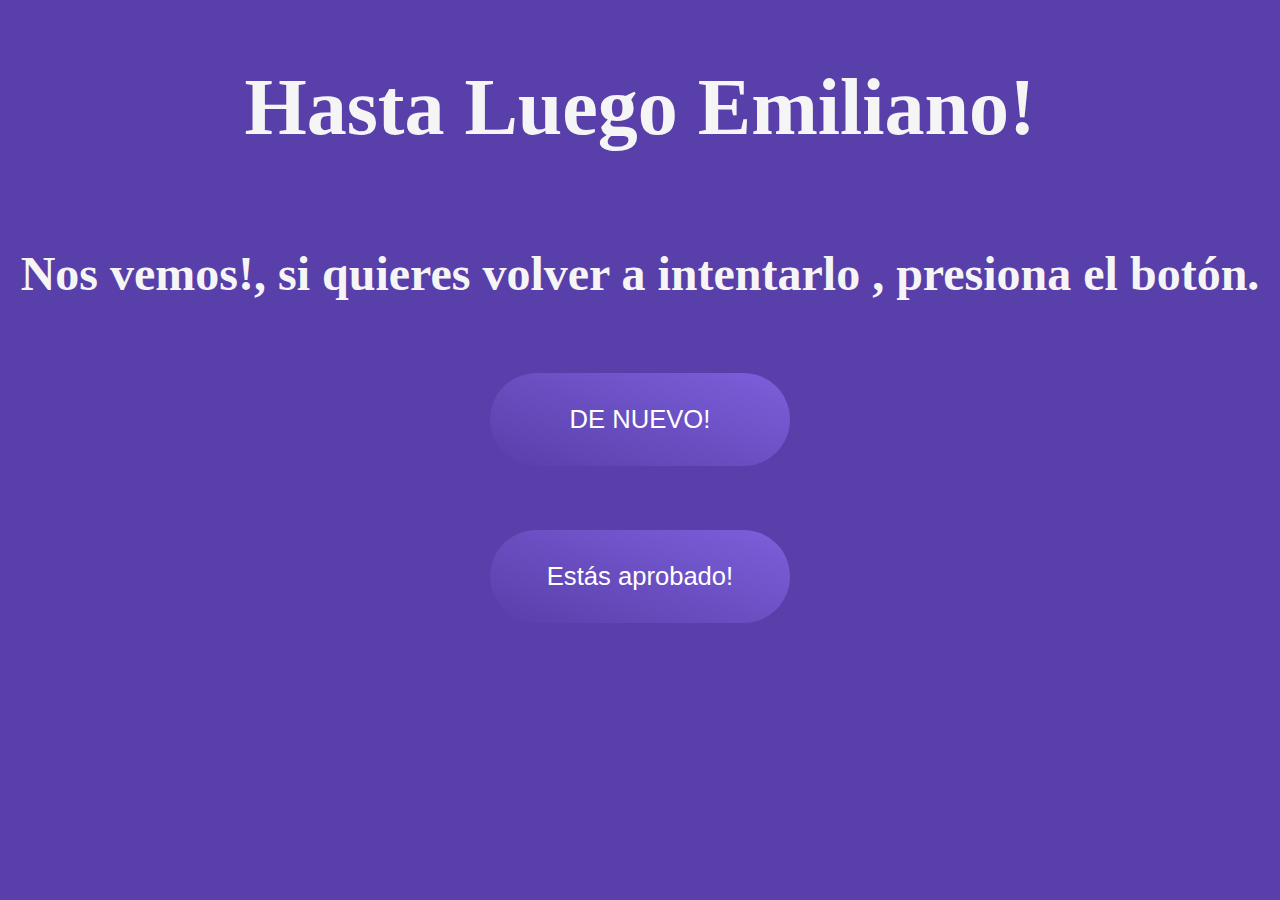
==== pregunta.html @ 810585a4 "Condicionales" ====
<!DOCTYPE html>
<html lang="en">
  <head>
    <meta charset="UTF-8" />
    <meta http-equiv="X-UA-Compatible" content="IE=edge" />
    <meta name="viewport" content="width=device-width, initial-scale=1.0" />
    <script src="./app.js"></script>
    <link rel="stylesheet" href="./style.css" />
    <title>Preguntas</title>
  </head>
  <body>
    <main>
      <h1>Hasta Luego Emiliano!</h1>
      <h2>Nos vemos!, si quieres volver a intentarlo , presiona el botón.</h2>
      <button class="boton">
        <a class="link" href="./pregunta.html">DE NUEVO!</a>
      </button>
      <button class="boton">
        <a class="link" href="./takeAbreak.html">Estás aprobado!</a>
      </button>
    </main>
  </body>
</html>
---- style.css ----
body {
  background-color: rgb(89, 63, 169);
}

h1 {
  font-size: 5rem;
  color: whitesmoke;
  text-align: center;
}
h2 {
  font-size: 3rem;
  color: whitesmoke;
  text-align: center;
}
main {
  display: flex;
  flex-direction: column;
  justify-content: center;
  align-items: center;
}
.boton {
  align-items: center;
  width: 300px;
  margin: 2rem;
  padding: 2rem;
  border-radius: 3rem;
  border: none;
  background-image: linear-gradient(20deg, rgb(89, 63, 169), rgb(124, 95, 219));
}
.link {
  color: white;
  font-size: 1.6rem;
  padding: 1rem;
  text-align: center;
}

a {
  text-decoration: none;
}
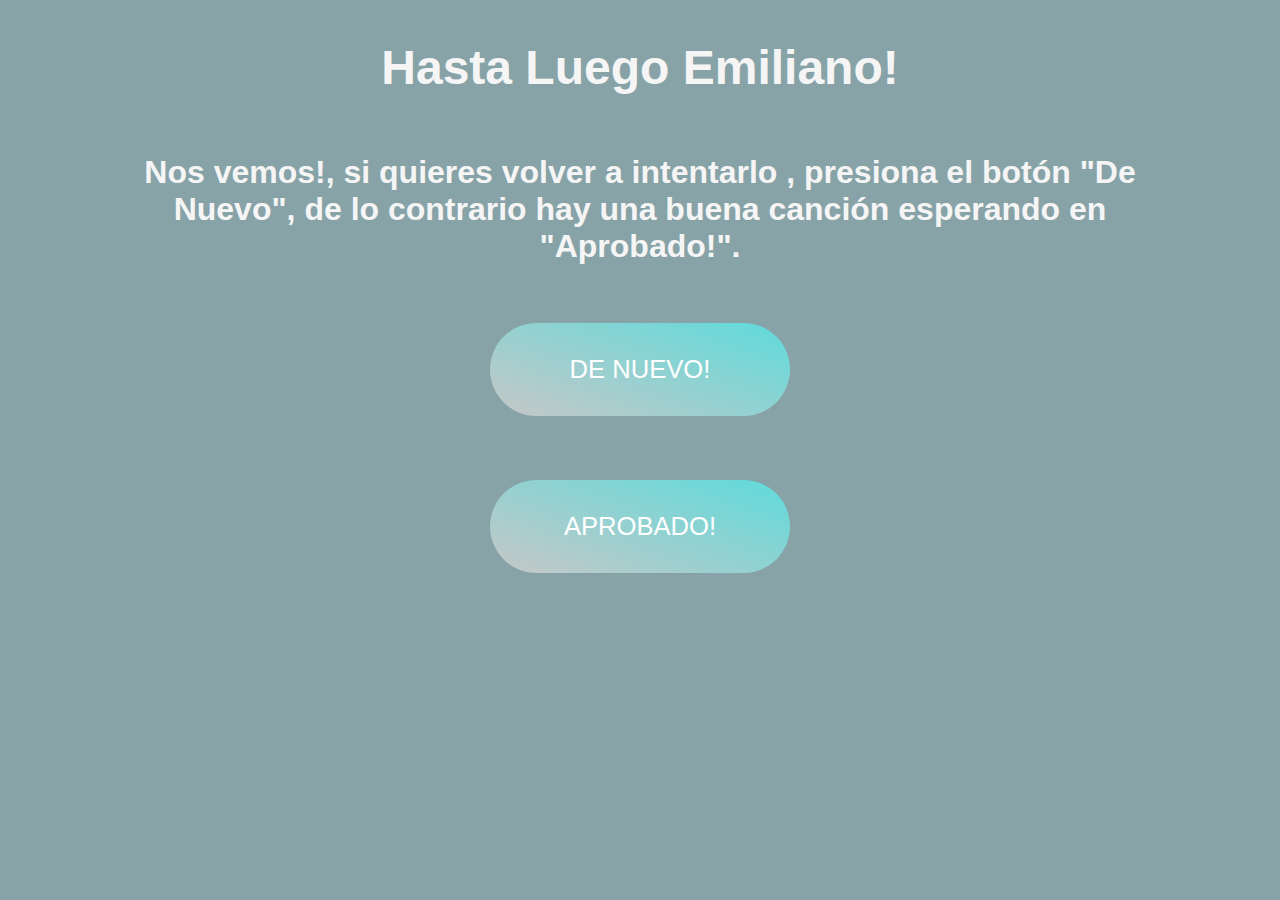
==== commit 088c8e0c: "Loops" ====
--- a/pregunta.html
+++ b/pregunta.html
@@ -11,12 +11,15 @@
   <body>
     <main>
       <h1>Hasta Luego Emiliano!</h1>
-      <h2>Nos vemos!, si quieres volver a intentarlo , presiona el botón.</h2>
+      <h2>
+        Nos vemos!, si quieres volver a intentarlo , presiona el botón "De
+        Nuevo", de lo contrario hay una buena canción esperando en "Aprobado!".
+      </h2>
       <button class="boton">
         <a class="link" href="./pregunta.html">DE NUEVO!</a>
       </button>
       <button class="boton">
-        <a class="link" href="./takeAbreak.html">Estás aprobado!</a>
+        <a class="link" href="./takeAbreak.html">APROBADO!</a>
       </button>
     </main>
   </body>
--- a/style.css
+++ b/style.css
@@ -1,16 +1,20 @@
 body {
-  background-color: rgb(89, 63, 169);
+  background-color: rgb(135, 163, 168);
+  font-family: "Montserrat", sans-serif;
+  font-weight: 600;
 }
 
 h1 {
-  font-size: 5rem;
+  font-size: 3rem;
   color: whitesmoke;
   text-align: center;
 }
 h2 {
-  font-size: 3rem;
+  font-size: 2rem;
   color: whitesmoke;
   text-align: center;
+  margin-left: 5rem;
+  margin-right: 5rem;
 }
 main {
   display: flex;
@@ -25,7 +29,11 @@
   padding: 2rem;
   border-radius: 3rem;
   border: none;
-  background-image: linear-gradient(20deg, rgb(89, 63, 169), rgb(124, 95, 219));
+  background-image: linear-gradient(
+    20deg,
+    rgb(199, 199, 199),
+    rgb(95, 219, 219)
+  );
 }
 .link {
   color: white;
